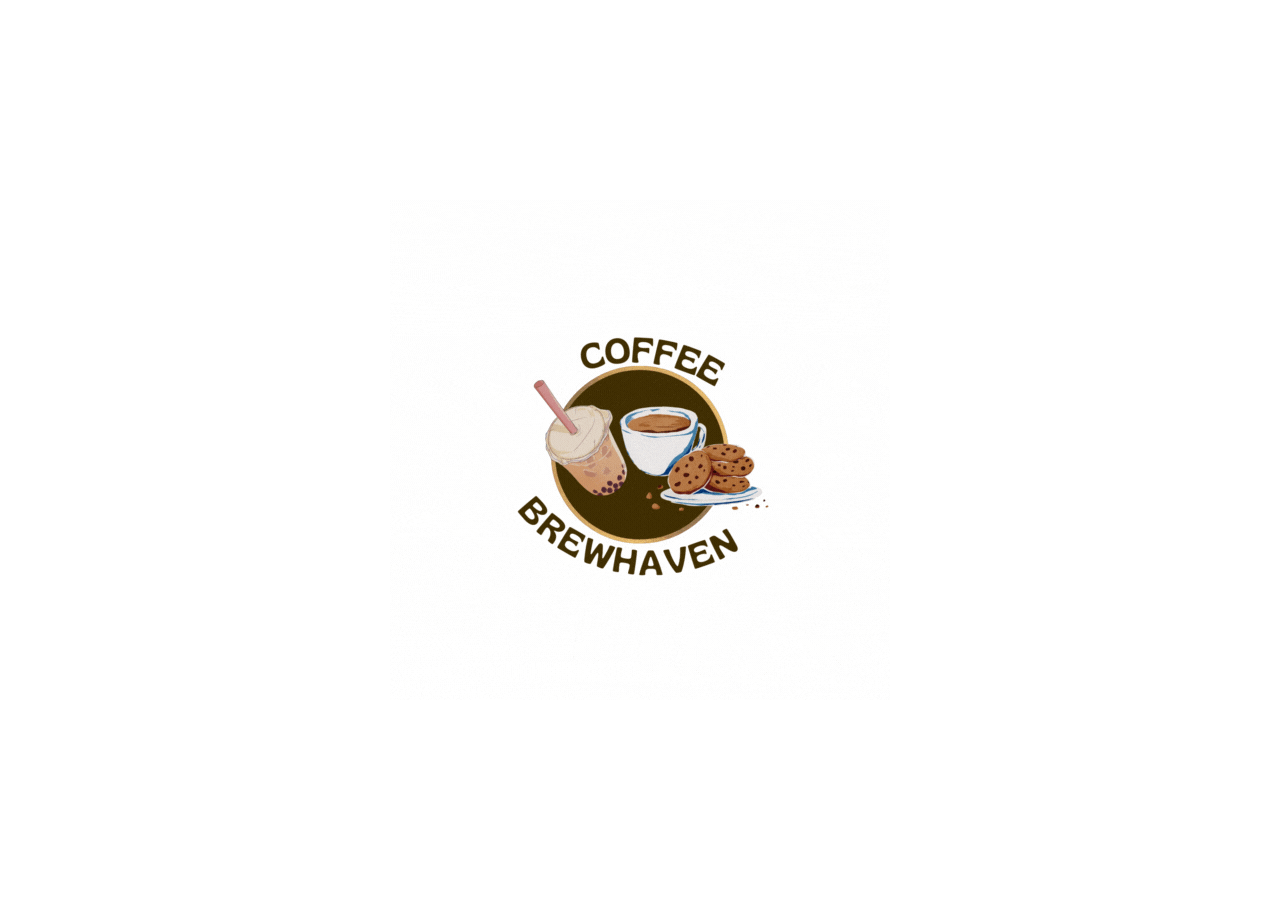
==== aboutus.html @ c4a0e3bf "add subpages + improve loading screen to not play when changing to subpages and play only once when " ====
<!DOCTYPE html>
<html lang="en">
<head>
    <meta charset="UTF-8">
    <meta name="viewport" content="width=device-width, initial-scale=1.0">
    <title>Brew Haven</title>
    <link rel="stylesheet" href="style.css">
    <link rel="stylesheet" href="loading.css">
    <link rel="shortcut icon" href="favicon.png" type="image/x-icon">
</head>
<body>
    <div id="loading-screen">
            <img src="loading.gif" id="loading-gif" alt="Loading animation">
    </div>
    <div id="main-content" style="display: none;">
    <div class="body_cover"></div>
    <div class="header">
        <img src="favicon.png" alt="" width="70px">
        <div class="header-text">
            <h1><a href="">Brew Haven</a></h1>
            <p>Your daily dose of warmth and aroma.</p>
            <div class="header-menu">
                <a href="index.html">Home</a>
                <a href="menu.html">Menu</a>
                <a href="#">About Us</a>
                <a href="contactus.html">Contact Us</a>
            </div>
        </div>
    </div>
    <div class="container">
        <div class="container-scrollable">

        </div>
    </div>
    <div class="footer">
        <div class="logo-footer">
            <img src="favicon.png" alt="" width="90px">
        </div>
        <div class="contact-footer">
            <h4>Contact Us:</h4>
            <p>   &nbsp;&nbsp;Address: 123 Brew Lane, Coffee Town, CT 45678 </p>
            <p>   &nbsp;&nbsp;Phone: (123) 456-7890</p>
            <p>E-Mail: contact@brewhaven.com</p>
        </div>
        <div class="copy-footer">
            <p>© 2024 Brew Haven</p>
        </div>
    </div>
    </div>
    <script src="script.js"></script>
</body>
</html>
---- style.css ----
@import url('https://fonts.googleapis.com/css2?family=Leckerli+One&display=swap');

:root {
    --raisin-black: #272727ff;
    --buff: rgba(212, 170, 125, 0.9);
    --sunset: rgba(239, 208, 158, 0.9);
    --beige: rgba(210, 216, 179, 0.9);
    --cadet-gray: rgba(144, 169, 183, 0.9);
    font-family: "Leckerli One", cursive;
    font-weight: 400;
    font-style: normal;
}

h1,h2,h3,h4,h5,h6,p,a {
    margin: 0px;
}

body {
    background-image:url(coffee_bg.jpg);
    background-repeat: no-repeat;
    background-size:cover;
    margin: 0px;
}

.body_cover {
    position: absolute;
    width: 100%;
    height: 100%;
}

.header {
    position: fixed;
    z-index: 1;
    width: 70%;
    height: 70px;
    border-radius: 15px 50px 15px 50px;
    transform: translate(-50%, 0%);
    left: 50%;
    top: 1.5%;
    background-color: var(--beige);
}



.header-text h1 {
    margin: 0px;
    margin-top: 2px;
    margin-left: 85px;
}

.header a {
    text-decoration: none;
    color: var(--raisin-black);
}

.header p {
    clear: both;
    margin: -7px;
    margin-left: 100px;
    color: var(--raisin-black);
}

.header img {
    position: inherit;
    clear: both;
    display: inline;
    margin-left: 15px;
}

.header-menu {
    clear: both;
    float: right;
    position: relative;
    margin-right: 35px;
    margin-top: -37px;
}

.header-menu a {
    font-size: 150%;
    margin-left: 15px;
    transition: 0.3s;
}

.header-menu a:hover {
    color: var(--buff);
    transition: 0.3s;
}

.container {
    position: absolute;
    width: 72%;
    height: 100%;
    transform: translate(-50%, -50%);
    left: 50%;
    top: 50%;
    background-color: rgba(255, 255, 255, 0.9);
    border-radius: 15px 50px 15px 50px;
}

.container video {
    width: 70%;
    transform: translate(-50%, 0%);
    left: 50%;
    position: inherit;
    top: 15%;
}

.container h1 {
    color: var(--raisin-black);
    text-align: center;
    margin-left: 10%;
    margin-right: 10%;
    margin-top: 10%;
}

.container-scrollable {
    width: 90%;
    height: 80%;
    transform: translate(-50%, -50%);
    left: 50%;
    top: 49%;
    position: inherit;
    overflow-y: auto;
    scrollbar-color: var(--beige) rgba(0, 0, 0, 0);
}

.vom-button {
    padding: 15px;
    background-color: var(--buff);
    position: absolute;
    border-radius: 25px;
    transform: translate(-50%, -50%);
    left: 50%;
    top: 55%;
    transition: 0.3s;
    box-shadow: 2px 2px 2px 0px var(--sunset);
}

.vom-button:hover {
    background-color: var(--sunset);
    box-shadow: 2px 2px 2px 0px var(--buff);
    transition: 0.3s;
    color: var(--cadet-gray);
}

.vom-button a {
    text-decoration: none;
    color: var(--raisin-black);
}

.footer { 
    position: fixed;
    width: 70%;
    height: 90px;
    border-radius: 15px 50px 15px 50px;
    transform: translate(-50%, 0%);
    left: 50%;
    bottom: 1.5%;
    background-color: var(--beige);
}

.contact-footer {
    margin-left: 105px;
}

.logo-footer {
    margin-left: 15px;
    position: inherit;
}

.copy-footer {
    float: right;
    margin-top: -60px;
    margin-right: 50px;
    font-size: 120%;
}
---- loading.css ----
#loading-screen {
    position: fixed;
    top: 0;
    left: 0;
    width: 100%;
    height: 100%;
    background-color: white;
    display: flex;
    align-items: center;
    justify-content: center;
    z-index: 1000;
    opacity: 1;
    transition: opacity 0.5s ease;
}

#loading-gif {
    max-width: 100%;
    max-height: 100%;
    width: auto;
    height: auto;
}
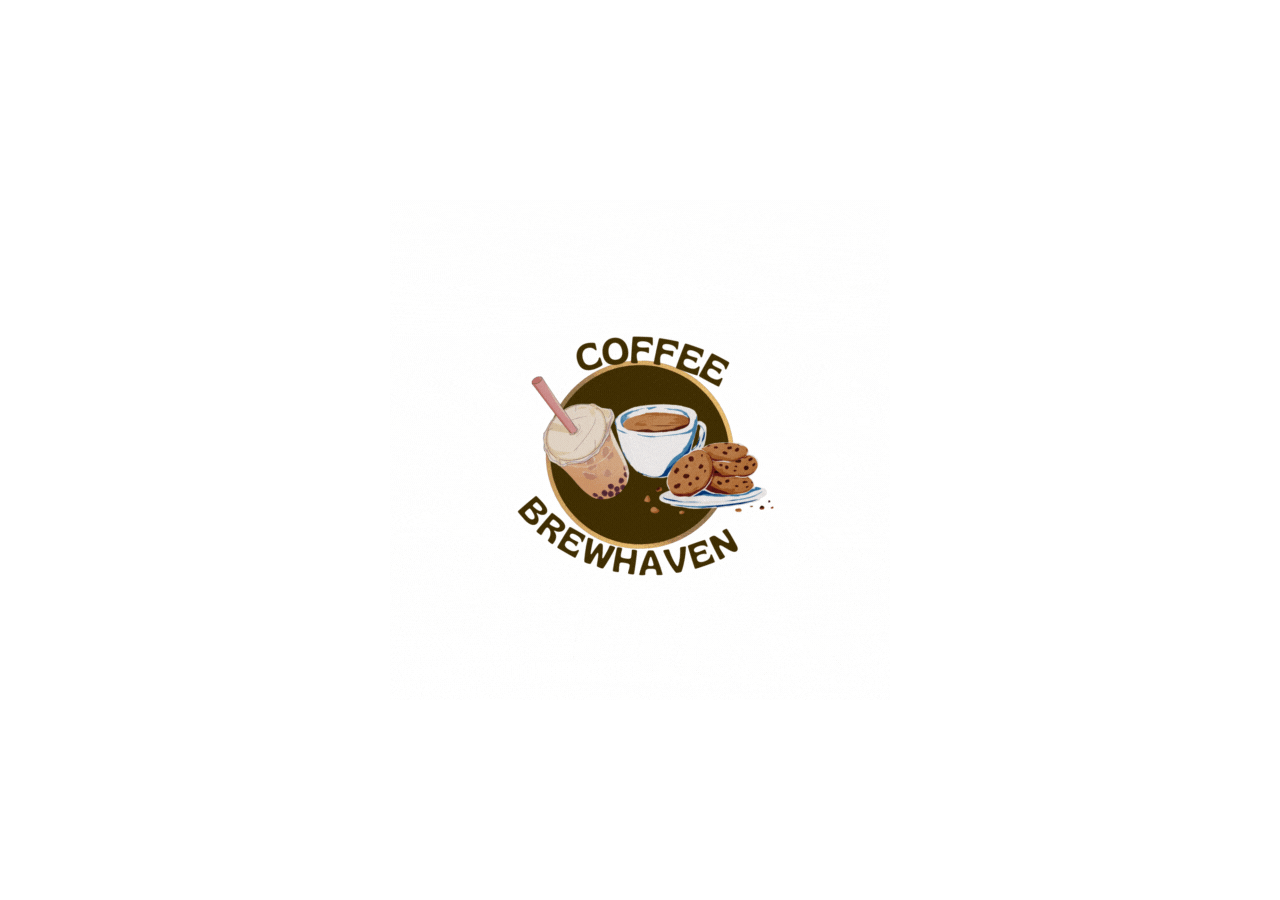
==== commit 82fa774c: "added aboutus,contactus,menu, photos of restaurant + made it interactive" ====
--- a/aboutus.html
+++ b/aboutus.html
@@ -22,7 +22,7 @@
             <div class="header-menu">
                 <a href="index.html">Home</a>
                 <a href="menu.html">Menu</a>
-                <a href="#">About Us</a>
+                <a href="#about-us">About Us</a>
                 <a href="contactus.html">Contact Us</a>
             </div>
         </div>
@@ -30,8 +30,31 @@
     <div class="container">
         <div class="container-scrollable">
 
+            <!-- About Us Section -->
+            <section id="about-us" class="about-us">
+                <div class="about-us-container">
+                    <h2>About Us</h2>
+                    <p>
+                        Welcome to <strong>Brew Haven</strong>, where every cup tells a story. Nestled in the heart of Coffee Town,
+                        our café is more than just a place to grab your morning coffee – it’s a sanctuary for coffee lovers
+                        and casual sippers alike. We believe in crafting experiences, one brew at a time.
+                    </p>
+                    <p>
+                        At Brew Haven, we take pride in sourcing the finest beans from sustainable farms worldwide.
+                        Every cup is brewed with passion, precision, and love. From our signature espressos to cozy lattes,
+                        each sip offers a moment of warmth and indulgence.
+                    </p>
+                    <div class="about-us-images">
+                        <img src="restinterior.jpg" alt="Cafe Interior" class="about-img">
+                        <img src="restcup.jpg" alt="Coffee Cup" class="about-img">
+                        <img src="resteam.jpg" alt="Our Team" class="about-img">
+                    </div>
+                </div>
+            </section>
+
         </div>
     </div>
+
     <div class="footer">
         <div class="logo-footer">
             <img src="favicon.png" alt="" width="90px">
@@ -48,5 +71,6 @@
     </div>
     </div>
     <script src="script.js"></script>
+    <script src="scriptabout.js"></script>
 </body>
-</html>+</html>
--- a/style.css
+++ b/style.css
@@ -173,4 +173,306 @@
     margin-top: -60px;
     margin-right: 50px;
     font-size: 120%;
+}
+
+.menu-tabs {
+    display: flex;
+    justify-content: center;
+    padding: 10px 0;
+    position: relative;
+    z-index: 10;
+}
+
+.menu-tabs .tab {
+    margin: 0 10px;
+    margin-top: 100px;
+    padding: 12px 25px;
+    border: none;
+    cursor: pointer;
+    background-color: #d9a066;
+    color: #fff;
+    font-size: 1.1em;
+    font-weight: bold;
+    border-radius: 25px;
+    box-shadow: 0 4px 6px rgba(0, 0, 0, 0.15);
+    transition: all 0.3s ease-in-out;
+    z-index: 10;
+    position: relative;
+}
+
+.menu-tabs .tab:hover {
+    background-color: #a67647;
+    color: #fff;
+    transform: scale(1.05);
+    box-shadow: 0 6px 8px rgba(0, 0, 0, 0.2);
+}
+
+.menu-tabs .tab.active {
+    background-color: #6c4f3d;
+    color: #fff;
+    box-shadow: inset 0 2px 4px rgba(0, 0, 0, 0.3);
+    transform: scale(1.02);
+}
+
+.menu-section {
+    display: none;
+    padding: 20px;
+    margin: 20px auto;
+    margin-top: 60px;
+    border-radius: 10px;
+    max-width: 600px;
+    box-shadow: 0 4px 6px rgba(0, 0, 0, 0.1);
+    opacity: 0;
+    transition: opacity 0.5s ease-in-out;
+}
+
+.menu-section.show {
+    display: block;
+    opacity: 1;
+}
+
+.menu-section.hide {
+    opacity: 0;
+    transition: opacity 0.5s ease-in-out;
+}
+
+.menu-section h2 {
+    text-align: center;
+    color: #5c462b;
+}
+
+.menu-section ul {
+    list-style: none;
+    padding: 0;
+}
+
+.menu-section ul li {
+    margin: 10px 0;
+    font-size: 1.2em;
+    color: #4d4d4d;
+    text-align: center;
+}
+
+/* About Us Section */
+.about-us {
+    background-color: #f9f5f1;
+    padding: 60px 20px;
+    text-align: center;
+    color: #5c4633;
+}
+
+.about-us h2 {
+    font-size: 2.5em;
+    margin-bottom: 20px;
+    color: #3e2723;
+}
+
+.about-us p {
+    font-size: 1.2em;
+    line-height: 1.8em;
+    margin: 15px auto;
+    max-width: 800px;
+}
+
+.about-us-container {
+    max-width: 1200px;
+    margin: 0 auto;
+}
+
+.about-us-images {
+    margin-top: 30px;
+    display: flex;
+    justify-content: center;
+    gap: 20px;
+}
+
+.about-img {
+    width: 30%;
+    border-radius: 10px;
+    transition: transform 0.3s ease-in-out, box-shadow 0.3s ease-in-out;
+}
+
+.about-img:hover {
+    transform: scale(1.05);
+    box-shadow: 0 5px 15px rgba(0, 0, 0, 0.2);
+}
+
+/* Responsive Design */
+@media (max-width: 768px) {
+    .about-us-images {
+        flex-direction: column;
+        gap: 15px;
+    }
+
+    .about-img {
+        width: 80%;
+    }
+}
+
+/* Fade-in effect */
+#about-us {
+    opacity: 0;
+    transform: translateY(50px);
+    transition: opacity 0.8s ease-out, transform 0.8s ease-out;
+}
+
+#about-us.fade-in {
+    opacity: 1;
+    transform: translateY(0);
+}
+
+/* Highlight effect */
+.highlight {
+    background-color: #ffebcd;
+    transition: background-color 0.3s ease;
+}
+
+.contact-us {
+    background-color: #f4f4f9;
+    padding: 60px 20px;
+    text-align: center;
+  
+    color: #333;
+}
+
+.contact-us h2 {
+    font-size: 2.5em;
+    color: #3e2723;
+    margin-bottom: 20px;
+}
+
+.contact-us p {
+    font-size: 1.2em;
+    margin-bottom: 40px;
+    max-width: 800px;
+    margin-left: auto;
+    margin-right: auto;
+    line-height: 1.6;
+}
+
+.contact-container {
+    max-width: 600px;
+    margin: 0 auto;
+}
+
+.form-group {
+    margin-bottom: 20px;
+    text-align: left;
+}
+
+.form-group label {
+    display: block;
+    font-weight: bold;
+    margin-bottom: 8px;
+    color: #5c4633;
+}
+
+.form-group input, .form-group textarea {
+    width: 100%;
+    padding: 10px;
+    border: 1px solid #ccc;
+    border-radius: 5px;
+    font-size: 1em;
+}
+
+.form-group input:focus, .form-group textarea:focus {
+    outline: none;
+    border-color: #a6735b;
+    box-shadow: 0 0 5px rgba(166, 115, 91, 0.5);
+    transform: scale(1.02);
+}
+
+.submit-btn {
+    background-color: #a6735b;
+    color: #fff;
+    padding: 12px 20px;
+    border: none;
+    border-radius: 5px;
+    font-size: 1.1em;
+    cursor: pointer;
+    transition: background-color 0.3s;
+    position: relative;
+    overflow: hidden;
+    font-family: "Leckerli One", cursive;
+}
+
+.submit-btn::after {
+    content: "";
+    position: absolute;
+    top: 0;
+    left: -100%;
+    width: 100%;
+    height: 100%;
+    background: rgba(255, 255, 255, 0.3);
+    transition: left 0.5s;
+}
+
+.submit-btn:hover {
+    background-color: #824f37;
+}
+
+.submit-btn:hover::after {
+    left: 100%;
+}
+
+#char-count {
+    font-size: 0.9em;
+    color: #666;
+    margin-top: 5px;
+    text-align: right;
+}
+
+.map-container {
+    margin-top: 40px;
+    text-align: center;
+}
+
+.map-container h3 {
+    font-size: 1.5em;
+    color: #3e2723;
+    margin-bottom: 15px;
+}
+
+.map-container iframe {
+    border-radius: 10px;
+}
+
+.loading-screen {
+    position: fixed;
+    top: 0;
+    left: 0;
+    width: 100%;
+    height: 100%;
+    background: rgba(0, 0, 0, 0.5);
+    display: flex;
+    justify-content: center;
+    align-items: center;
+    z-index: 9999;
+}
+
+.coffee-loader {
+    text-align: center;
+    color: #fff;
+}
+
+.coffee-loader span {
+    font-size: 3em;
+    animation: steam 2s infinite;
+}
+
+@keyframes steam {
+    0%, 100% { transform: translateY(0); }
+    50% { transform: translateY(-10px); }
+}
+
+@keyframes shake {
+    0% { transform: translateX(0); }
+    25% { transform: translateX(-5px); }
+    50% { transform: translateX(5px); }
+    75% { transform: translateX(-5px); }
+    100% { transform: translateX(0); }
+}
+
+.shake {
+    animation: shake 0.5s;
 }